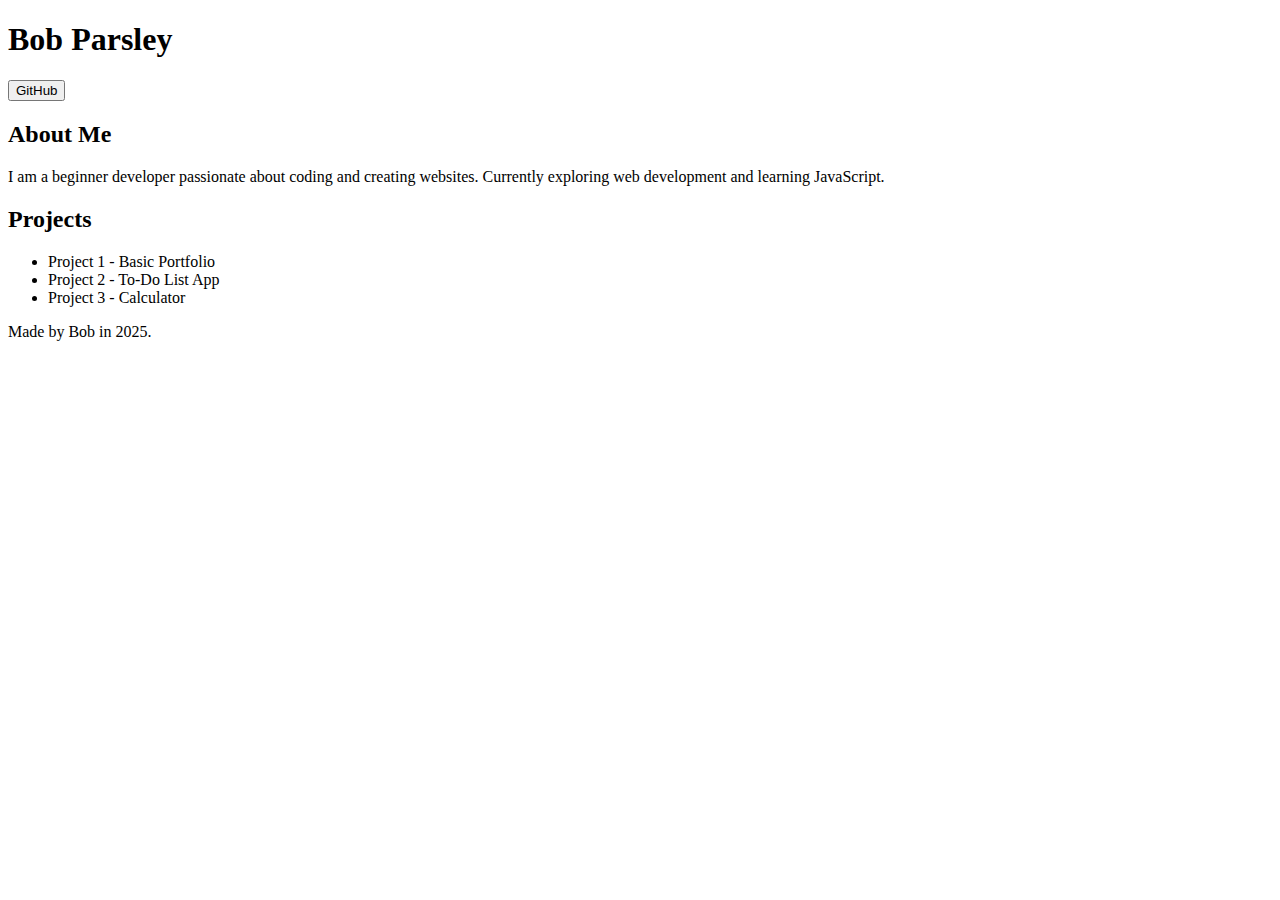
==== fs1/index.html @ 41ecd1ef "Move site to fs1" ====
<!DOCTYPE html>
<html lang="en">
<head>
  <meta charset="UTF-8">
  <meta name="viewport" content="width=device-width, initial-scale=1.0">
  <title>Portfolio</title>
  <link rel="stylesheet" href="fs1/styles.css">
</head>
<body>
  <header>
    <h1>Bob Parsley</h1>
    <button id="link-button">GitHub</button>
  </header>

  <main>
    <section class="about">
      <h2>About Me</h2>
      <p>
        I am a beginner developer passionate about coding and creating websites.
        Currently exploring web development and learning JavaScript.
      </p>
    </section>

    <section class="projects">
      <h2>Projects</h2>
      <ul>
        <li>Project 1 - Basic Portfolio</li>
        <li>Project 2 - To-Do List App</li>
        <li>Project 3 - Calculator</li>
      </ul>
    </section>
  </main>

  <footer>
    <p>Made by Bob in 2025.</p>
  </footer>

  <script src="fs1/script.js"></script>
</body>
</html>
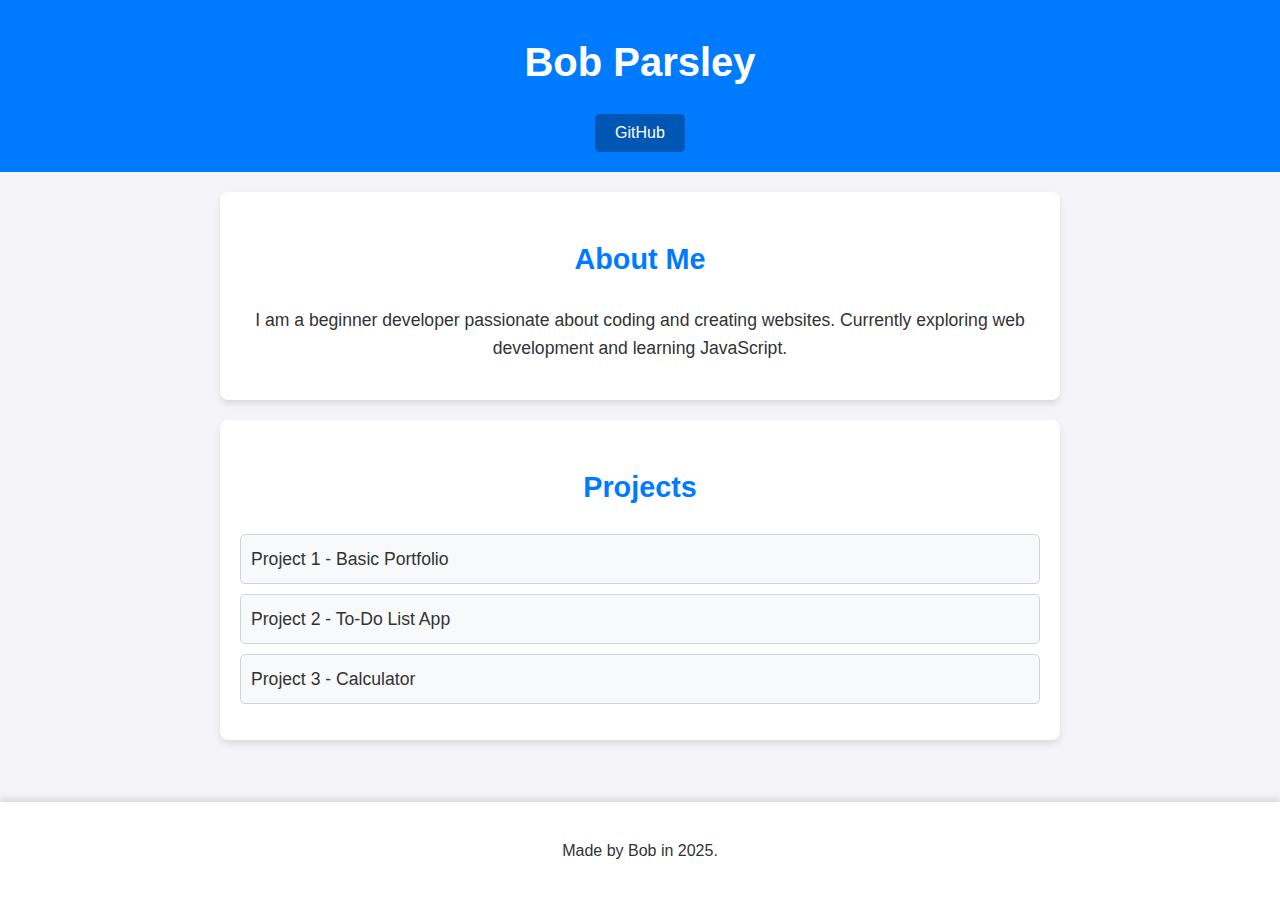
==== commit bf0da2c1: "fix paths" ====
--- a/fs1/index.html
+++ b/fs1/index.html
@@ -4,7 +4,7 @@
   <meta charset="UTF-8">
   <meta name="viewport" content="width=device-width, initial-scale=1.0">
   <title>Portfolio</title>
-  <link rel="stylesheet" href="fs1/styles.css">
+  <link rel="stylesheet" href="styles.css">
 </head>
 <body>
   <header>
@@ -35,6 +35,6 @@
     <p>Made by Bob in 2025.</p>
   </footer>
 
-  <script src="fs1/script.js"></script>
+  <script src="script.js"></script>
 </body>
 </html>--- a/fs1/styles.css
+++ b/fs1/styles.css
@@ -0,0 +1,101 @@
+html, body {
+  min-height: 100vh;
+  margin: 0;
+  padding: 0;
+}
+
+body {
+  font-family: Arial, sans-serif;
+  background-color: #f4f4f9;
+  color: #333;
+  line-height: 1.6;
+  display: flex;
+  flex-direction: column;
+}
+
+/* Add this new footer styling */
+footer {
+  margin-top: auto;
+  text-align: center;
+  padding: 20px;
+  background-color: #ffffff;
+  box-shadow: 0px -4px 6px rgba(0, 0, 0, 0.1);
+}
+
+/* Header Section */
+header {
+  text-align: center;
+  padding: 20px;
+  background-color: #007bff; 
+  color: white;
+}
+
+header h1 {
+  font-size: 2.5rem;
+  margin: 10px 0;
+}
+
+#link-button {
+  padding: 10px 20px;
+  background-color: #0056b3;
+  color: white;
+  border: none;
+  border-radius: 5px;
+  font-size: 1rem;
+  cursor: pointer;
+  margin-top: 10px;
+}
+
+#link-button:hover {
+  background-color: #003d80;
+}
+
+/* About Section */
+.about {
+  padding: 20px;
+  text-align: center;
+  background: #ffffff;
+  margin: 20px auto;
+  max-width: 800px;
+  box-shadow: 0px 4px 6px rgba(0, 0, 0, 0.1);
+  border-radius: 8px;
+}
+
+.about h2 {
+  font-size: 1.8rem;
+  color: #007bff;
+}
+
+.about p {
+  font-size: 1.1rem;
+}
+
+/* Projects Section */
+.projects {
+  padding: 20px;
+  max-width: 800px;
+  margin: 20px auto;
+  background: #ffffff;
+  box-shadow: 0px 4px 6px rgba(0, 0, 0, 0.1);
+  border-radius: 8px;
+}
+
+.projects h2 {
+  text-align: center;
+  color: #007bff;
+  font-size: 1.8rem;
+}
+
+.projects ul {
+  list-style: none;
+  padding: 0;
+}
+
+.projects li {
+  background: #f8f9fa;
+  border: 1px solid #ced4da;
+  margin: 10px 0;
+  padding: 10px;
+  border-radius: 5px;
+  font-size: 1.1rem;
+}